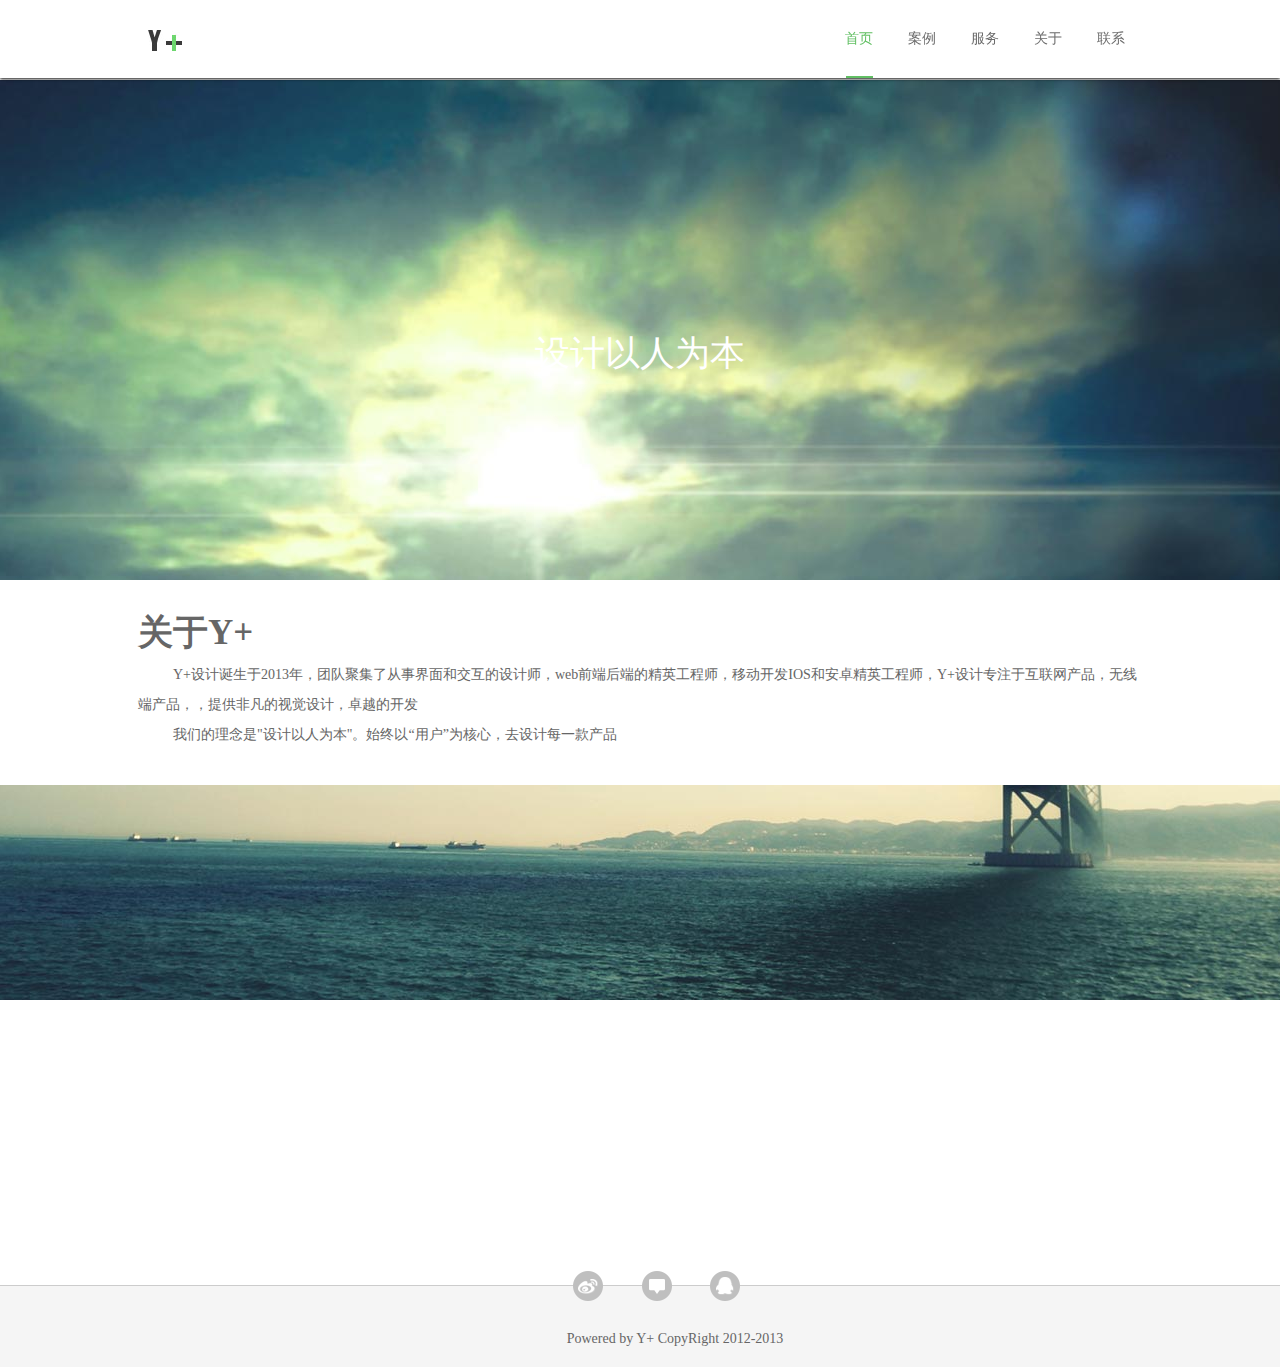
==== aboutus.html @ 8e9b40f6 "aboutus" ====
<!DOCTYPE html>
<html xmlns="http://www.w3.org/1999/xhtml">
<head>
  <title> 关于 </title>
	<link href="./css/common.css?tvJ" type="text/css" rel="stylesheet">
	<link href="./css/main.css?tvJ" type="text/css" rel="stylesheet">
	<script type="text/javascript" src="js/jquery-1.7.2.min.js"></script>
	<script type="text/javascript" src="js/jquery.parallax-1.1.3.js"></script>
	<script type="text/javascript" src="js/jquery.localscroll-1.2.7-min.js"></script>
	<script type="text/javascript" src="js/jquery.scrollTo-1.4.2-min.js"></script>
	<script type="text/javascript">
		$(document).ready(function(){
			$('#f1').parallax("50%", 2);
			$('#second').parallax("50%", 0.5);
			$('.bg').parallax("30%", 3, '',200);
			$('#second').click(function(){
				blockSlide();
			});
		})
		function blockSlide()
		{
			$('.yp').stop(true,true).animate({top:'125px',opacity:1},200);
			$('.shijue').stop(true,true).animate({left:'536',opacity:1},200);
			$('.jiaohu').stop(true,true).animate({right:'520px',opacity:1},200);
			$('.sheji').stop(true,true).animate({bottom:'85',opacity:1},200);
		}
</script>
	<style type="text/css">
		#f1{
			position:relative;
			background:url(images/aboutbg1.jpg) 50% 0 no-repeat fixed ;
			color: white;
			height: 500px;
			margin: 0px auto 0 auto;
			overflow:hidden;
			}
		#second
		{
			background: url(images/aboutbg2.jpg) 50% 0 no-repeat fixed;
			color: white;
			height: 500px;
			margin: 0 auto;
			overflow: hidden;
			padding: 0;
			position:relative;
		}
		#f1 .bg{
			background: url(images/trainers.png) 50% 500px no-repeat fixed;
			height: 500px;
			padding: 0;
			position: relative;
			width: 900px;
			z-index: 200;
		}
		.dword
		{
			position:absolute;
			top:50%;
			left:0;
			width:100%;
			text-align:center;
			font-size:35px;
		}
		.blockword{
			position:absolute;
			height:145px;
			width:150px;
			background:url(images/blockword.png) 0 -5px no-repeat;
			opacity:0;
			transition:all 1s ease-in-out;
			
		}
		.yp
		{
			left:608px;
		}
		.shijue
		{	/*
			top:74px;
			left:536px;
			*/
			left:0px;
			top:199px;
			background:url(images/blockword.png) 0 -155px no-repeat;
		}
		.jiaohu
		{
			/*
			top:75px;
			right:520px;
			*/
			top:200px;
			right:0px;
			background:url(images/blockword.png) 0 -303px no-repeat;
		}
		.sheji
		{
			/**
				top:145px;
			*/
			bottom:0px;
			left:607px;
			background:url(images/blockword.png) 0 -450px no-repeat;
		}
		#yintro{
			width:1004px;
			margin:0 auto 0 auto;
			padding:35px 0 35px 0;
			
		}
		#yintro h3{
			font-size:35px;
			line-height:35px;
			padding-bottom:10px;
		}
		#yintro p{
			line-height:30px;
			text-indent:35px;
		}
	</style>
 </head>

 <body>
	<div id="menu">
		<div class="head fix">
			<div class="left">
				<image class="logo" src="./images/logo.jpg" />
			</div>
			<div class="right fix">
				<div id="nav" class="nav">
					<ul>
						<li><a class="active" href="#">首页</a></li>
						<li><a href="#">案例</a></li>
						<li><a href="#">服务</a></li>
						<li><a href="#">关于</a></li>
						<li><a href="#">联系</a></li>
					</ul>
				</div>
			</div>
		</div>
	</div>
	<div style="height:80px"></div>
	<div id="f1">
		<div class="bg"></div>
		<div class="dword">设计以人为本</div>
	</div> <!--#intro-->
	<div id="yintro">
		<h3>关于Y+</h3>
		<p>Y+设计诞生于2013年，团队聚集了从事界面和交互的设计师，web前端后端的精英工程师，移动开发IOS和安卓精英工程师，Y+设计专注于互联网产品，无线端产品，，提供非凡的视觉设计，卓越的开发</p>
		<p>我们的理念是"设计以人为本"。始终以“用户”为核心，去设计每一款产品</p>
	</div>
	<div id="second">
		<div class='blockword yp'></div>
		<div class='blockword shijue'></div>
		<div class='blockword jiaohu'></div>
		<div class='blockword sheji'></div>
	</div> <!--#second-->
	<div id="footer">
			<div class="fwarp">
				<div class="fix socials">
					<a class="fotfirst">
					weibo
					</a>
					<a class="fotse">
					weibo
					</a>
					<a class="fotth">
					weibo
					</a>
				<!--
					<div>
						<dl class="flist">
							<dt>联系方式：</dt>
							<dd>邮箱：s56789678@163.com</dd>
							<dd style="text-indent:6px;">QQ：12121313123123</dd>
							<dd>电话：025-52105771</dd>
						</dl>
						<dl class="flist">
							<dt>关注我们：</dt>
							<dd>微博：allinlongway</dd>
							<dd>官网：www.yaddd.com</dd>
						</dl>
					</div>
					<div>
						<span class="inline">在线需求</span>
						<span class="consult">在线QQ咨询</span>
					</div>
					-->
				</div>
			</div>
			<h3>Powered by Y+ CopyRight 2012-2013</h3>
		</div>
 </body>
</html>
---- css/common.css ----
*{
	margin:0;
	padding:0;
}
body{color:#666666;font-size:14px;}
a {text-decoration:none;color:#666666}
---- css/main.css ----
#menu{
	box-shadow: 0 1px 3px 0 #000000;
    left: 0;
    position: fixed;
    top: 0;
    width: 100%;
    z-index: 9999;
	background:#fff;
	opacity:0.96;
}
.head{
	width:1024px;
	margin:0 auto;
}
.head .logo
{
	position:relative;
	left:20px;
	top:30px;
}

.left
{
	float:left;
	height:78px;
	width:700px;
}
 .right {
    margin-left: 700px;
    min-width:  340px;
}

#nav{
	float:left;
	font-size: 14px;
    height: 78px;
    line-height: 78px;
}
#nav li {
    float: left;
	margin-right:1px;
	list-style:none
}
#nav li > a {
    display: block;
    height: 78px;
    padding: 0 17px;
}
#nav li > a.active {
    background: url("../images/navbottom.jpg") no-repeat bottom center;
    color: #5bbd5d;
}
 .fix:after {
	clear: both;
    content: "";
    display: block;
    height: 0;
    overflow: hidden;
    visibility: hidden;
}
#intro{
	padding: 40px 0 40px 0px;
	margin-top:15px;
}
.list{
	display: inline;
    float: left;
    margin: 0 0px 0 0px;
    width: 285px;
	padding: 0 0 0 95px;
	background:url("../images/icon.png") no-repeat -110px -15px;
	
}
.list,.list_pos1,.list_pos2
{
	cursor:pointer;
	/*transition:all 0.5s ;*/
}
.list:hover{
	background:url("../images/icon_h.png") no-repeat -110px -15px;
	color:#5bbd5d;
}
.list_pos1:hover{
	background:url("../images/icon_h.png") no-repeat -100px -128px;
}
.list_pos2:hover{
	background:url("../images/icon_h.png") no-repeat -105px -268px;
}
.list dt {
    padding:0 0 0 0px;
	font-size:24px;
}

.list dd {
    line-height: 20px;
	padding: 0px 0 0 0;
	margin-top:20px;
	width:180px;
}
.list_pos1{
	background:url("../images/icon.png") no-repeat -100px -128px;
	width:275px;
}
.list_pos1 dd{
	
}
.list_pos2{
	width:100px;
	background:url("../images/icon.png") no-repeat -105px -268px;
}
.list_pos2 dd{
	
}
#content{
	margin:0 auto 40px auto;
	width:1024px;
}
#footer{
	width:100%;
	background:#f5f5f5;
	border-top:1px solid #ccc;
}
#footer > h3{
	font-size:14px;
	font-weight:normal;
	text-align:center;
	padding-bottom:20px;
	text-indent:70px;
}
.fwarp{
	width:1004px;
	margin:0 auto;
	background:#f5f5f5;
	padding:0px 0px 10px 0px;
	position:relative;
}
.socials{
	text-align:center;
	position:relative;
	top:-20px;
}
.socials a{
	display:inline-block;
	height:35px;
	width:35px;
	background:url(../images/footer.png) no-repeat -7px -4px;
	text-indent:-99999px;
	margin-left:30px;
}
.socials a.fotse{
	background-position:-7px -55px;
}
.socials a.fotth
{
	background-position:-7px -110px;
}
.socials a:hover
{
	background-position:-54px -4px;
}
.socials a.fotse:hover{
	background-position:-54px -55px;
}
.socials a.fotth:hover
{
	background-position:-54px -110px;
}
#footer .flist{
	display: inline;
    float: left;
    margin: 0 20px 0 0;
    width: 270px;
	padding: 0 0 0 0;
	color:#333333;
	
}
#footer  .flist dt {
    line-height: 20px;
    padding: 0 0 5px;
	font-size:12px;
}
 #footer .flist dd {
    line-height: 20px;
	font-size:12px;
}
.inline,.consult{
	display:inline-block;
	height:84px;
	width:180px;
	line-height:84px;
	text-indent:90px;
	background:#ededed url(../images/icon.png) no-repeat -110px -400px;
}
.consult{
	margin: 0 0 0 20px;
	background:#ededed url(../images/icon.png) no-repeat -110px -520px;
}
.inline:hover{
	background:#ededed url(../images/icon_h.png) no-repeat -109px -400px;
}
.consult:hover{
	background:#ededed url(../images/icon_h.png) no-repeat -109px -520px;
}
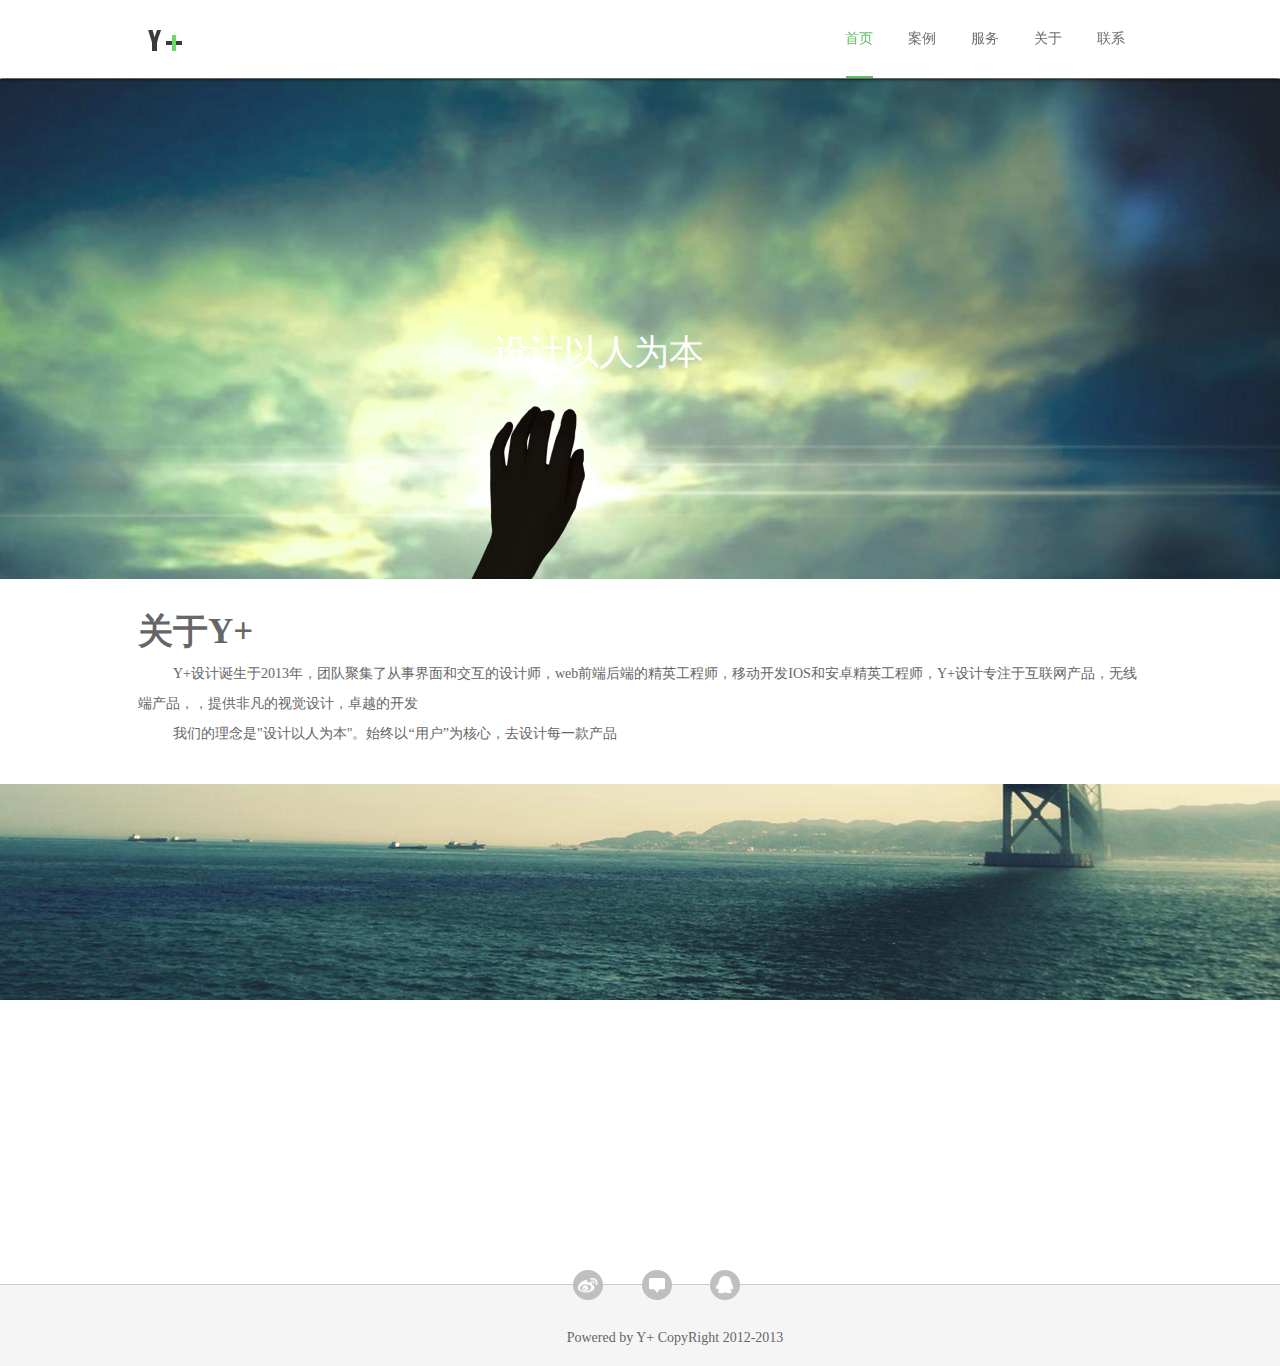
==== commit a371a7fd: "fix" ====
--- a/aboutus.html
+++ b/aboutus.html
@@ -12,16 +12,20 @@
 		$(document).ready(function(){
 			$('#f1').parallax("50%", 2);
 			$('#second').parallax("50%", 0.5);
-			$('.bg').parallax("30%", 3, '',200);
-			$('#second').click(function(){
-				blockSlide();
-			});
+			//$('.bg').parallax("30%", 3, '',200);
+			var se = $('#second');
+			var w = 150;
+			$('.dword').stop(true,true).animate({left:'-45%',opacity:1},200);
+			$('.sheji, .yp').css({left:se.width()/2-w/2});
+			$('.bg').stop(true,true).animate({top:'0'},1000);
 		})
 		function blockSlide()
 		{
-			$('.yp').stop(true,true).animate({top:'125px',opacity:1},200);
-			$('.shijue').stop(true,true).animate({left:'536',opacity:1},200);
-			$('.jiaohu').stop(true,true).animate({right:'520px',opacity:1},200);
+			var se = $('#second');
+			var w = 150
+			$('.yp').stop(true,true).animate({top:se.height()/4,opacity:1},200);
+			$('.shijue').stop(true,true).animate({left:(se.width()/2-150),opacity:1},200);
+			$('.jiaohu').stop(true,true).animate({right:(se.width()/2-150),opacity:1},200);
 			$('.sheji').stop(true,true).animate({bottom:'85',opacity:1},200);
 		}
 </script>
@@ -45,12 +49,14 @@
 			position:relative;
 		}
 		#f1 .bg{
-			background: url(images/trainers.png) 50% 500px no-repeat fixed;
+			background: url(images/trainers.png) 0% bottom no-repeat;
 			height: 500px;
 			padding: 0;
 			position: relative;
 			width: 900px;
 			z-index: 200;
+			top:250px;
+			left:35%;
 		}
 		.dword
 		{
@@ -58,9 +64,12 @@
 			top:50%;
 			left:0;
 			width:100%;
-			text-align:center;
+			opacity:0;
+			text-align:right;
 			font-size:35px;
+			transition:all 1s ease-in-out;
 		}
+		
 		.blockword{
 			position:absolute;
 			height:145px;
@@ -70,36 +79,22 @@
 			transition:all 1s ease-in-out;
 			
 		}
-		.yp
-		{
-			left:608px;
-		}
+		
 		.shijue
-		{	/*
-			top:74px;
-			left:536px;
-			*/
+		{	
 			left:0px;
 			top:199px;
-			background:url(images/blockword.png) 0 -155px no-repeat;
+			background:url(images/blockword.png) 3px -156px no-repeat;
 		}
 		.jiaohu
 		{
-			/*
-			top:75px;
-			right:520px;
-			*/
 			top:200px;
 			right:0px;
-			background:url(images/blockword.png) 0 -303px no-repeat;
+			background:url(images/blockword.png) -3px -303px no-repeat;
 		}
 		.sheji
 		{
-			/**
-				top:145px;
-			*/
 			bottom:0px;
-			left:607px;
 			background:url(images/blockword.png) 0 -450px no-repeat;
 		}
 		#yintro{
@@ -139,7 +134,7 @@
 			</div>
 		</div>
 	</div>
-	<div style="height:80px"></div>
+	<div style="height:79px"></div>
 	<div id="f1">
 		<div class="bg"></div>
 		<div class="dword">设计以人为本</div>
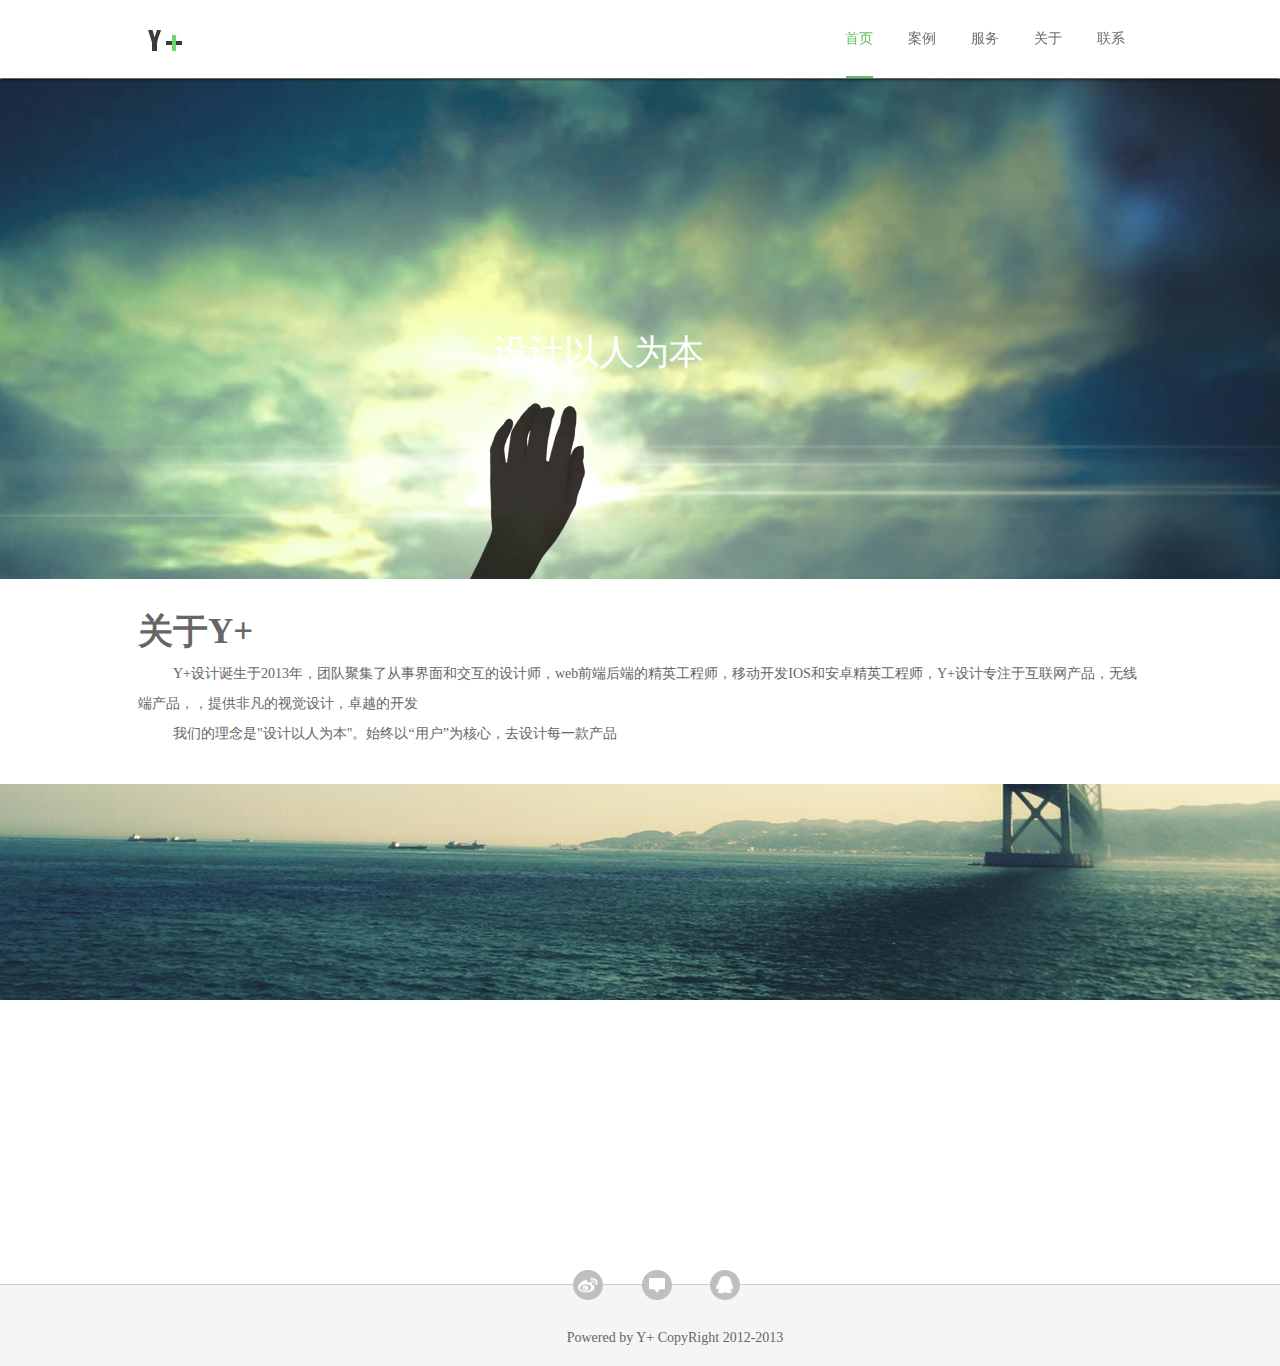
==== commit 67482824: "fix" ====
--- a/aboutus.html
+++ b/aboutus.html
@@ -17,7 +17,7 @@
 			var w = 150;
 			$('.dword').stop(true,true).animate({left:'-45%',opacity:1},200);
 			$('.sheji, .yp').css({left:se.width()/2-w/2});
-			$('.bg').stop(true,true).animate({top:'0'},1000);
+			$('.bg').stop(true,true).animate({top:'0',opacity:1},1000);
 		})
 		function blockSlide()
 		{
@@ -57,6 +57,7 @@
 			z-index: 200;
 			top:250px;
 			left:35%;
+			opacity:0;
 		}
 		.dword
 		{
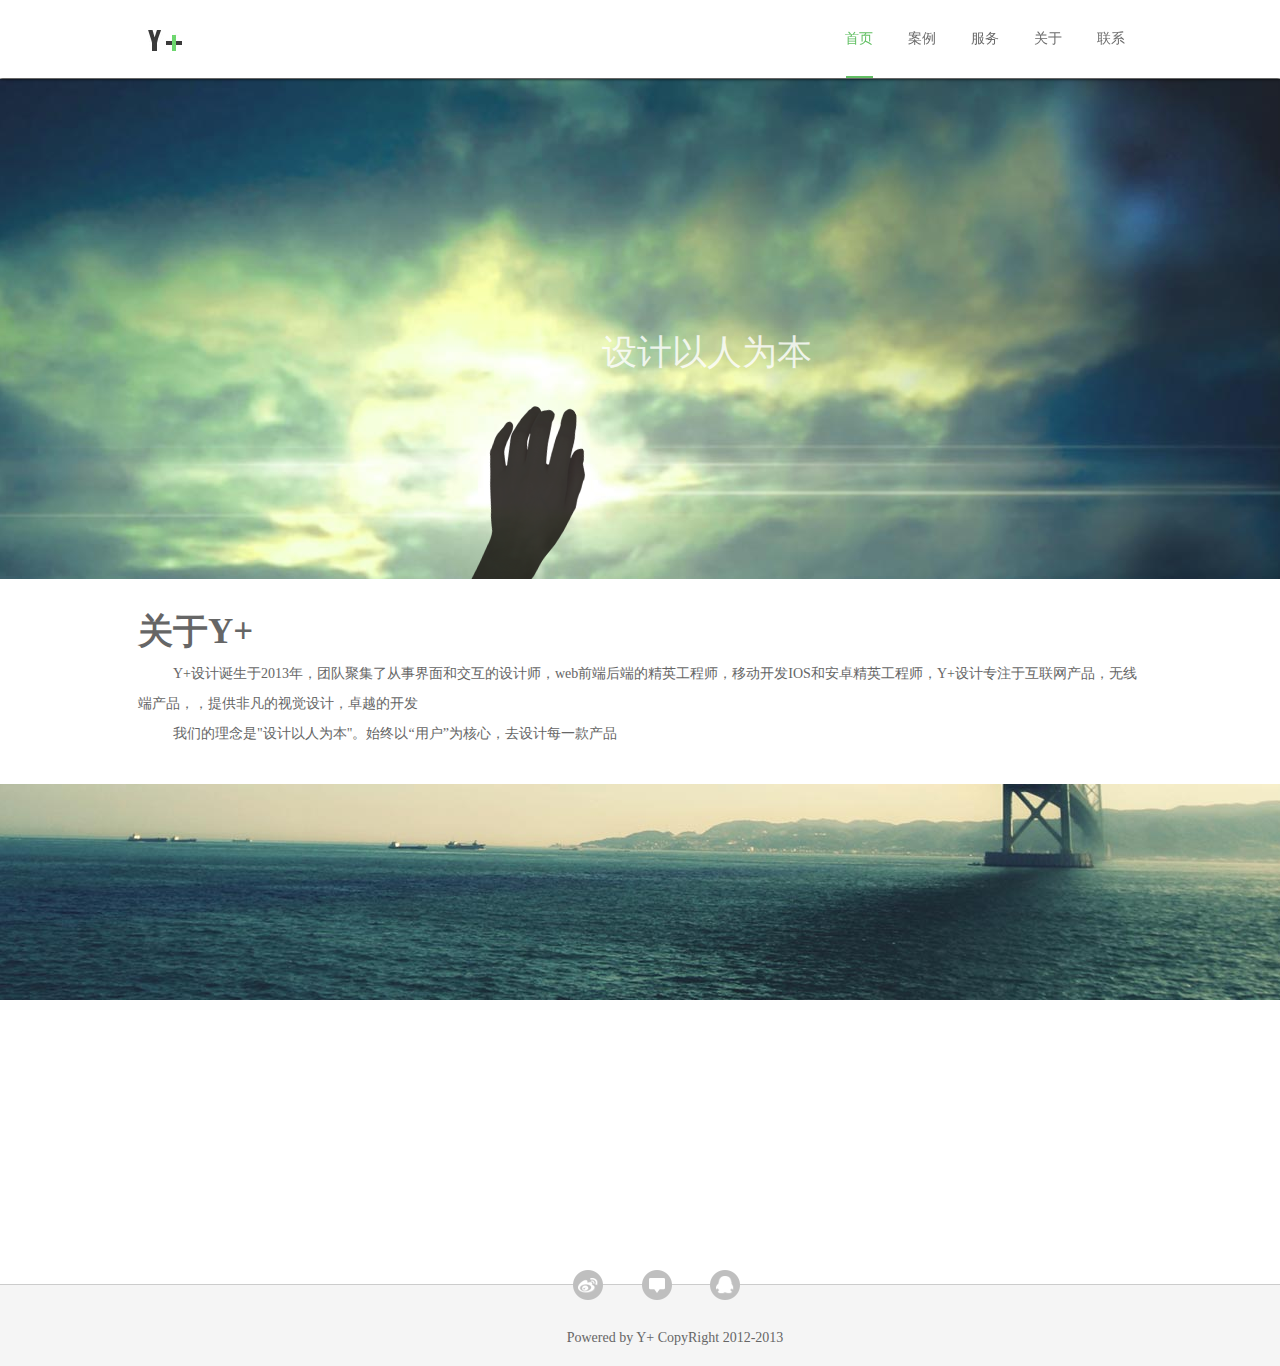
==== commit fdd2cdf0: "fix ie" ====
--- a/aboutus.html
+++ b/aboutus.html
@@ -1,11 +1,12 @@
-<!DOCTYPE html>
-<html xmlns="http://www.w3.org/1999/xhtml">
+<!DOCTYPE html PUBLIC "-//W3C//DTD HTML 4.01 Transitional//EN" "http://www.w3.org/TR/html4/loose.dtd">
+<html>
 <head>
-  <title> 关于 </title>
+	<meta http-equiv="Content-Type" content="text/html; charset=UTF-8">
+	<title> 关于 </title>
 	<link href="./css/common.css?tvJ" type="text/css" rel="stylesheet">
 	<link href="./css/main.css?tvJ" type="text/css" rel="stylesheet">
 	<script type="text/javascript" src="js/jquery-1.7.2.min.js"></script>
-	<script type="text/javascript" src="js/jquery.parallax-1.1.3.js"></script>
+	<script type="text/javascript" src="js/jquery.parallax-1.1.3.js?r=ve"></script>
 	<script type="text/javascript" src="js/jquery.localscroll-1.2.7-min.js"></script>
 	<script type="text/javascript" src="js/jquery.scrollTo-1.4.2-min.js"></script>
 	<script type="text/javascript">
@@ -15,18 +16,18 @@
 			//$('.bg').parallax("30%", 3, '',200);
 			var se = $('#second');
 			var w = 150;
-			$('.dword').stop(true,true).animate({left:'-45%',opacity:1},200);
-			$('.sheji, .yp').css({left:se.width()/2-w/2});
+			//$('.dword').stop(true,true).animate({left:'-45%',opacity:1},1000);
+			//$('.sheji, .yp').css({left:se.width()/2-w/2});
 			$('.bg').stop(true,true).animate({top:'0',opacity:1},1000);
 		})
 		function blockSlide()
 		{
-			var se = $('#second');
-			var w = 150
-			$('.yp').stop(true,true).animate({top:se.height()/4,opacity:1},200);
-			$('.shijue').stop(true,true).animate({left:(se.width()/2-150),opacity:1},200);
-			$('.jiaohu').stop(true,true).animate({right:(se.width()/2-150),opacity:1},200);
-			$('.sheji').stop(true,true).animate({bottom:'85',opacity:1},200);
+			//var se = $('#second');
+			//var w = 150
+			//$('.yp').stop(true,true).animate({top:se.height()/4,opacity:1},200);
+			//$('.shijue').stop(true,true).animate({left:(se.width()/2-150),opacity:1},200);
+			//$('.jiaohu').stop(true,true).animate({right:(se.width()/2-150),opacity:1},200);
+			//$('.sheji').stop(true,true).animate({bottom:'85',opacity:1},200);
 		}
 </script>
 	<style type="text/css">
@@ -68,7 +69,6 @@
 			opacity:0;
 			text-align:right;
 			font-size:35px;
-			transition:all 1s ease-in-out;
 		}
 		
 		.blockword{
@@ -77,10 +77,9 @@
 			width:150px;
 			background:url(images/blockword.png) 0 -5px no-repeat;
 			opacity:0;
-			transition:all 1s ease-in-out;
 			
 		}
-		
+		.yp{left:45%;}
 		.shijue
 		{	
 			left:0px;
@@ -96,6 +95,7 @@
 		.sheji
 		{
 			bottom:0px;
+			left:45%;
 			background:url(images/blockword.png) 0 -450px no-repeat;
 		}
 		#yintro{
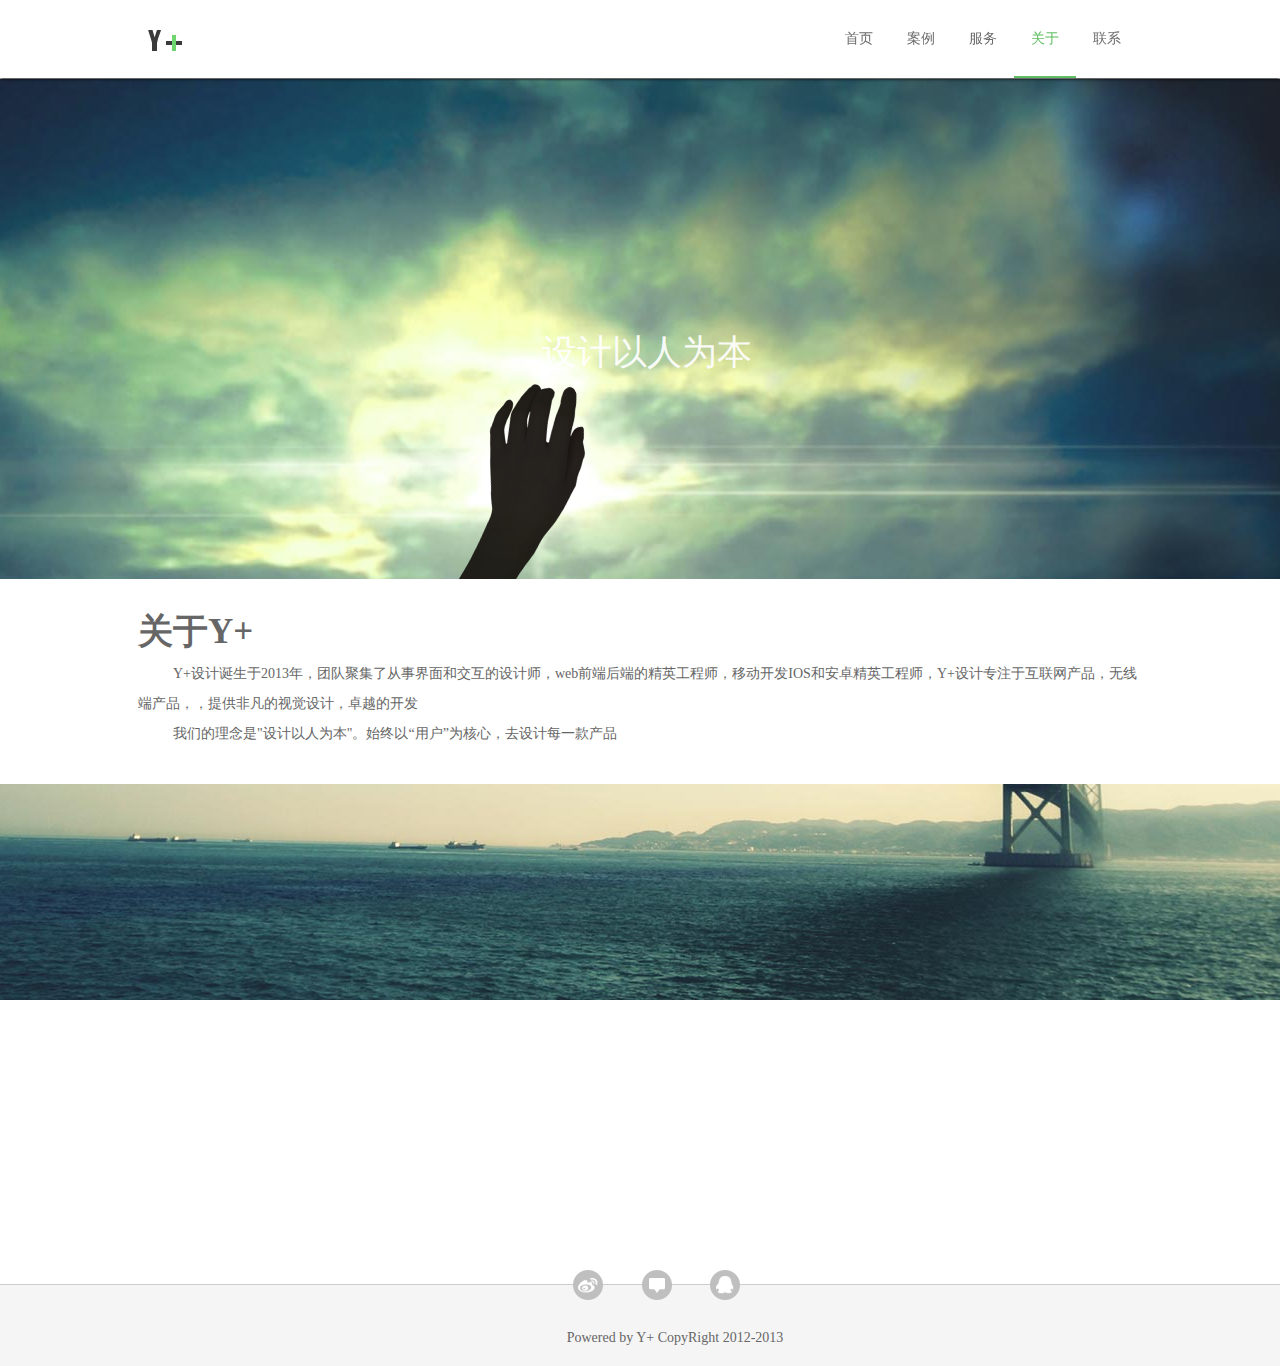
==== commit a88c2a7a: "nav" ====
--- a/aboutus.html
+++ b/aboutus.html
@@ -6,6 +6,7 @@
 	<link href="./css/common.css?tvJ" type="text/css" rel="stylesheet">
 	<link href="./css/main.css?tvJ" type="text/css" rel="stylesheet">
 	<script type="text/javascript" src="js/jquery-1.7.2.min.js"></script>
+	<script type='text/javascript' src='js/common.js'></script>
 	<script type="text/javascript" src="js/jquery.parallax-1.1.3.js?r=ve"></script>
 	<script type="text/javascript" src="js/jquery.localscroll-1.2.7-min.js"></script>
 	<script type="text/javascript" src="js/jquery.scrollTo-1.4.2-min.js"></script>
@@ -125,10 +126,11 @@
 			<div class="right fix">
 				<div id="nav" class="nav">
 					<ul>
-						<li><a class="active" href="#">首页</a></li>
+						<li><a class="lava" href="#"></a></li>
+						<li><a href="#">首页</a></li>
 						<li><a href="#">案例</a></li>
 						<li><a href="#">服务</a></li>
-						<li><a href="#">关于</a></li>
+						<li><a class="active" href="#">关于</a></li>
 						<li><a href="#">联系</a></li>
 					</ul>
 				</div>
--- a/css/main.css
+++ b/css/main.css
@@ -35,20 +35,32 @@
 	font-size: 14px;
     height: 78px;
     line-height: 78px;
+	position:relative;
 }
 #nav li {
     float: left;
-	margin-right:1px;
+	margin-right:0px;
 	list-style:none
 }
 #nav li > a {
     display: block;
     height: 78px;
     padding: 0 17px;
+	position:relative;
 }
 #nav li > a.active {
-    background: url("../images/navbottom.jpg") no-repeat bottom center;
+    /*background: url("../images/navbottom.jpg") repeat-x bottom center;*/
     color: #5bbd5d;
+}
+#nav li .lava{
+	display:block;
+	position:absolute;
+	left:0px;
+	height:2px;
+	background:#5bbd5d;
+	bottom:0px;
+	width:0px;
+	padding:0;
 }
  .fix:after {
 	clear: both;
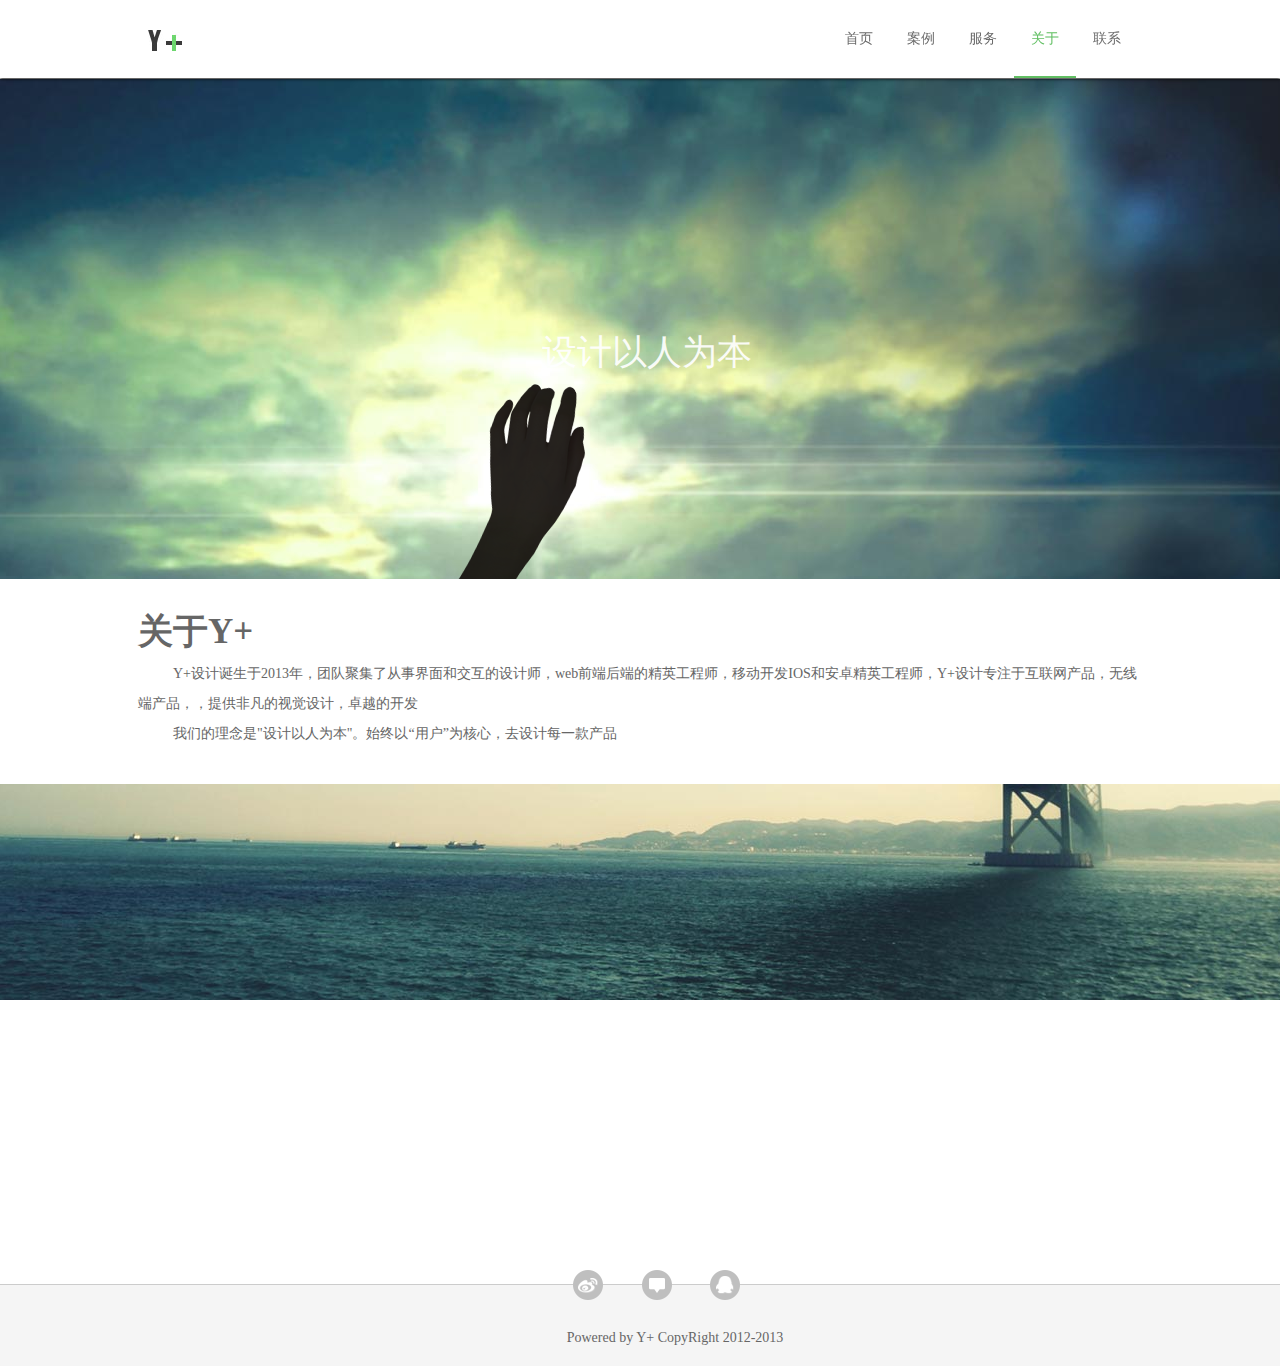
==== commit f12a8808: "service" ====
--- a/aboutus.html
+++ b/aboutus.html
@@ -127,10 +127,10 @@
 				<div id="nav" class="nav">
 					<ul>
 						<li><a class="lava" href="#"></a></li>
-						<li><a href="#">首页</a></li>
+						<li><a href="index.html">首页</a></li>
 						<li><a href="#">案例</a></li>
-						<li><a href="#">服务</a></li>
-						<li><a class="active" href="#">关于</a></li>
+						<li><a href="service.html">服务</a></li>
+						<li><a class="active" href="aboutus.html">关于</a></li>
 						<li><a href="#">联系</a></li>
 					</ul>
 				</div>
--- a/css/main.css
+++ b/css/main.css
@@ -203,6 +203,91 @@
 	text-indent:90px;
 	background:#ededed url(../images/icon.png) no-repeat -110px -400px;
 }
+.se_bg{background:#fafafa}
+.se_list{height:183px;padding: 70px 0 70px 0;margin:0 auto;width:1004px;}
+.line{border-top:1px solid #e6e6e6;}
+.se_word{margin-left:230px;}
+.se_list img{
+	float:left;
+}
+.se_list h3{
+	font-size:24px;
+	font-weight:bold;
+	padding: 40px 0 0 0;
+}
+
+.se_list p{
+	line-height:30px;
+}
+.se_r img{
+	float:right;
+}
+.se_r .se_word{
+	margin-left:0px;
+}
+.se_pannel1{
+	height:685px;
+	background:url('../images/ser1.jpg') no-repeat center bottom;
+	border-bottom:1px solid #ccc;
+	
+}
+.se_pannel2{
+	border-bottom:1px solid #ccc;
+	margin-top:50px;
+}
+.se_pannel1 div,.se_pannel2 div{
+	margin:0 auto;
+	width:960px;
+}
+.se_pannel1 h3,.se_pannel2 h3{
+	font-size:30px;
+	margin: 75px 0 25px 0;
+	padding-left:30px;
+	
+}
+.se_pannel1 p,.se_pannel2 p{
+	font-size:14px;
+	line-height:25px;
+	width:460px;
+	padding-left:30px;
+}
+.se_pannel2 h3{
+	position:absolute;
+	margin:0;
+	left:50%;
+	top:200px;
+}
+.se_pannel2 p{
+	width:500px;
+	position:absolute;
+	margin:0;
+	left:50%;
+	top:260px;
+}
+
+.se_pannel2 div{
+	height:555px;
+	width:960px;
+	background:url('../images/ser2.jpg') no-repeat left bottom;
+	position:relative;
+}
+.se_pannel3 div{
+	width:960px;
+	margin:0 auto;
+	height:520px;
+	background:url('../images/ser3.jpg') no-repeat center bottom;
+	margin-bottom:80px;
+}
+.se_pannel3  h3{
+	font-size:30px;
+	margin: 75px 0 25px 0;
+	text-align:center;
+}
+.se_pannel3 p{
+	font-size:14px;
+	line-height:25px;
+	text-align:center;
+}
 .consult{
 	margin: 0 0 0 20px;
 	background:#ededed url(../images/icon.png) no-repeat -110px -520px;
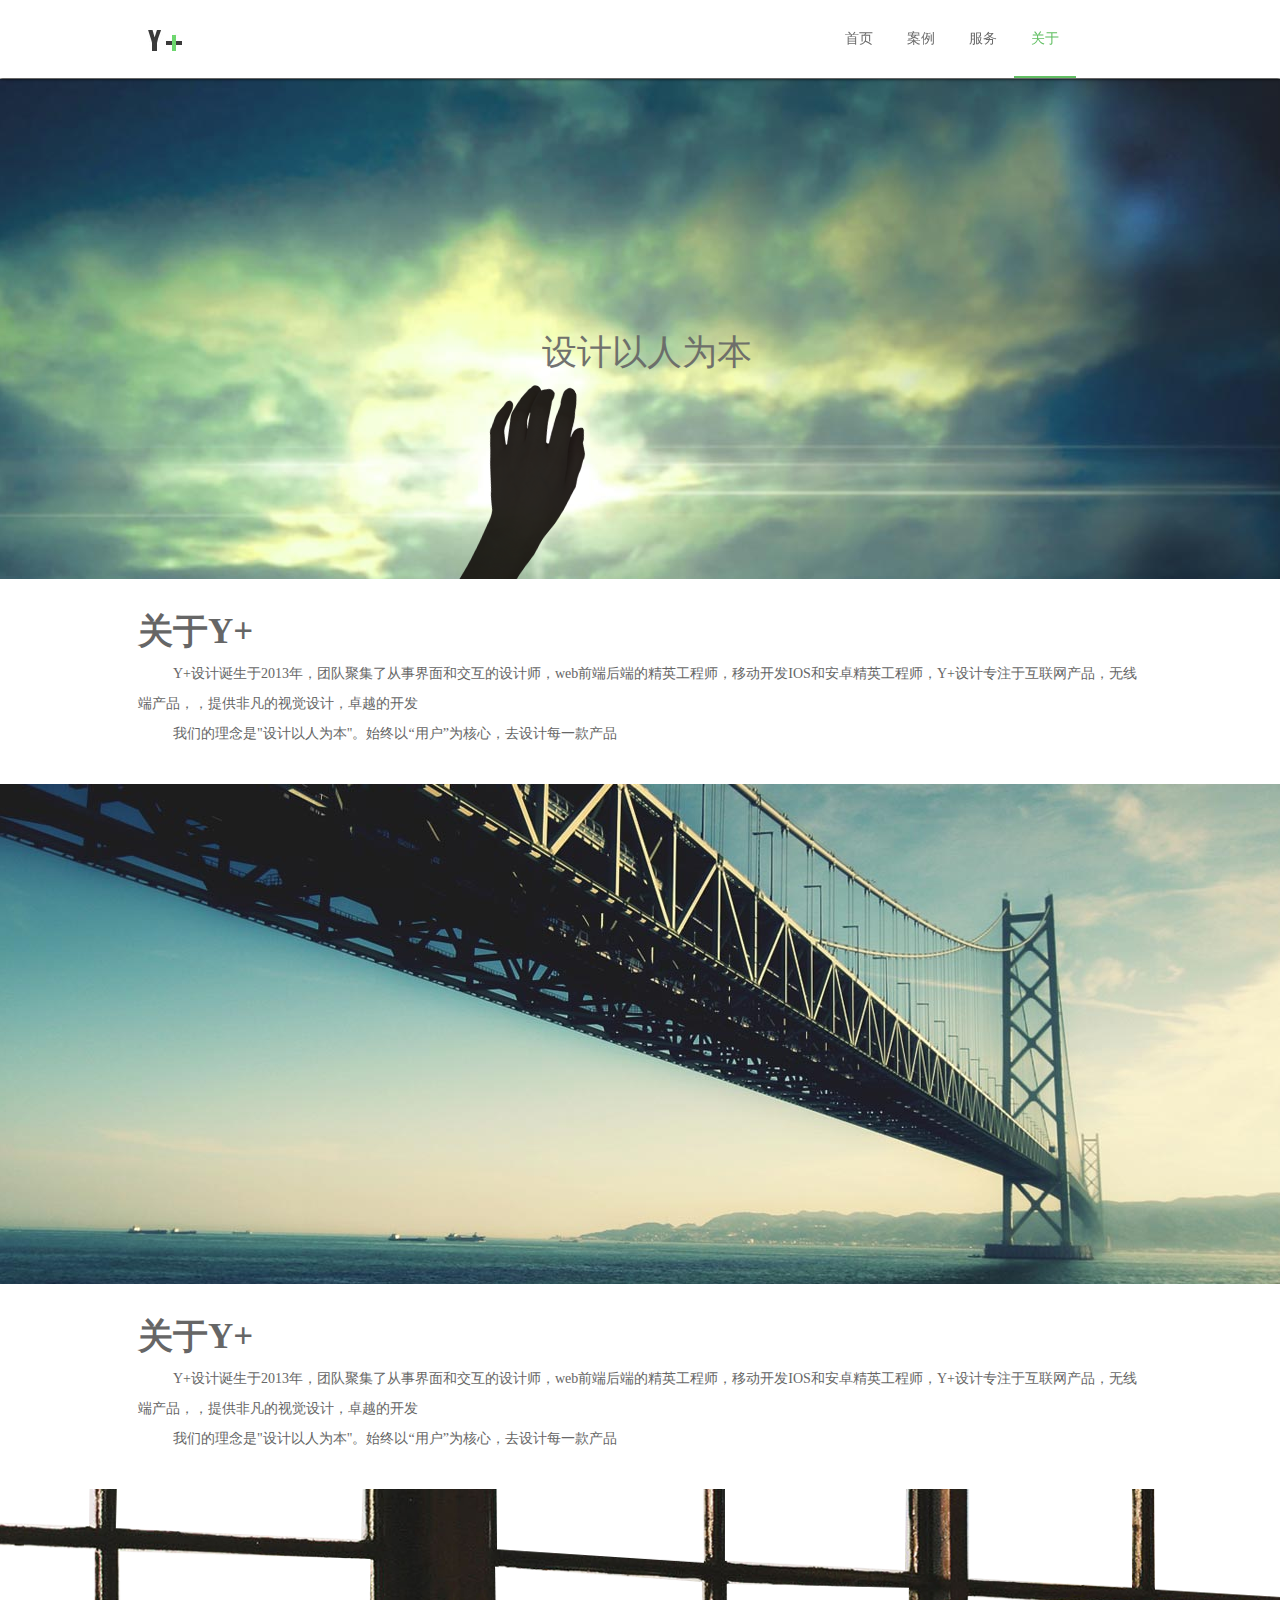
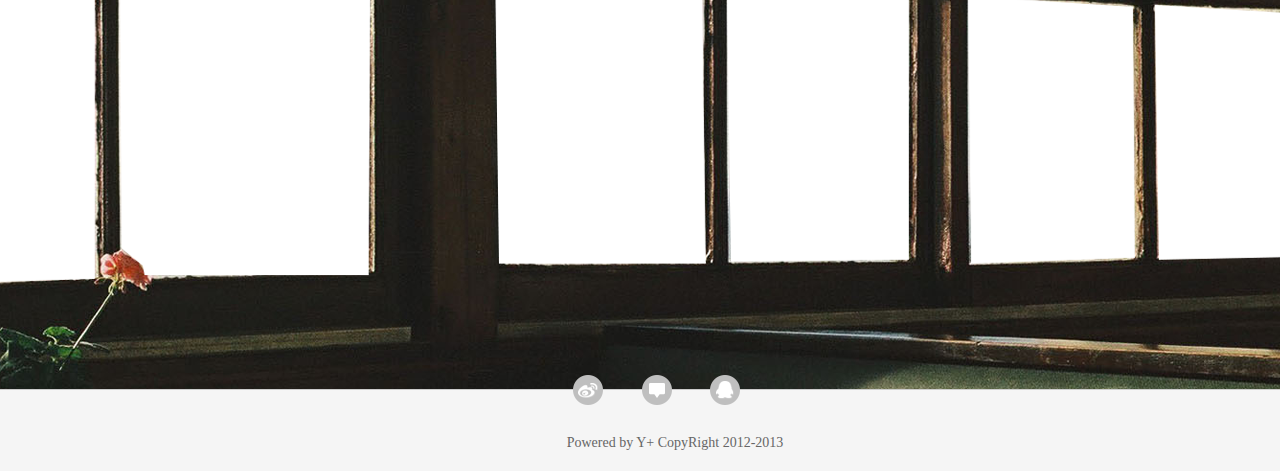
==== commit c8f8c331: "link" ====
--- a/aboutus.html
+++ b/aboutus.html
@@ -14,22 +14,11 @@
 		$(document).ready(function(){
 			$('#f1').parallax("50%", 2);
 			$('#second').parallax("50%", 0.5);
-			//$('.bg').parallax("30%", 3, '',200);
+			$('#third').parallax("50%",0.5);
 			var se = $('#second');
 			var w = 150;
-			//$('.dword').stop(true,true).animate({left:'-45%',opacity:1},1000);
-			//$('.sheji, .yp').css({left:se.width()/2-w/2});
 			$('.bg').stop(true,true).animate({top:'0',opacity:1},1000);
 		})
-		function blockSlide()
-		{
-			//var se = $('#second');
-			//var w = 150
-			//$('.yp').stop(true,true).animate({top:se.height()/4,opacity:1},200);
-			//$('.shijue').stop(true,true).animate({left:(se.width()/2-150),opacity:1},200);
-			//$('.jiaohu').stop(true,true).animate({right:(se.width()/2-150),opacity:1},200);
-			//$('.sheji').stop(true,true).animate({bottom:'85',opacity:1},200);
-		}
 </script>
 	<style type="text/css">
 		#f1{
@@ -40,7 +29,7 @@
 			margin: 0px auto 0 auto;
 			overflow:hidden;
 			}
-		#second
+		#second,#third
 		{
 			background: url(images/aboutbg2.jpg) 50% 0 no-repeat fixed;
 			color: white;
@@ -49,6 +38,16 @@
 			overflow: hidden;
 			padding: 0;
 			position:relative;
+		}
+		#third{
+			background: url(images/window_bg.jpg) 50% 0 no-repeat fixed;
+		}
+		#third .window
+		{
+			background: url(images/window.png) 50% top no-repeat;
+			height: 500px;
+			padding: 0;
+			position: relative;
 		}
 		#f1 .bg{
 			background: url(images/trainers.png) 0% bottom no-repeat;
@@ -70,8 +69,17 @@
 			opacity:0;
 			text-align:right;
 			font-size:35px;
-		}
-		
+			color:#666666;
+		}
+		.sword{
+			position:absolute;
+			top:50%;
+			left:0;
+			width:100%;
+			opacity:0;
+			text-align:right;
+			font-size:35px;
+		}
 		.blockword{
 			position:absolute;
 			height:145px;
@@ -131,7 +139,6 @@
 						<li><a href="#">案例</a></li>
 						<li><a href="service.html">服务</a></li>
 						<li><a class="active" href="aboutus.html">关于</a></li>
-						<li><a href="#">联系</a></li>
 					</ul>
 				</div>
 			</div>
@@ -153,6 +160,15 @@
 		<div class='blockword jiaohu'></div>
 		<div class='blockword sheji'></div>
 	</div> <!--#second-->
+	<div id="yintro">
+		<h3>关于Y+</h3>
+		<p>Y+设计诞生于2013年，团队聚集了从事界面和交互的设计师，web前端后端的精英工程师，移动开发IOS和安卓精英工程师，Y+设计专注于互联网产品，无线端产品，，提供非凡的视觉设计，卓越的开发</p>
+		<p>我们的理念是"设计以人为本"。始终以“用户”为核心，去设计每一款产品</p>
+	</div>
+	<div id="third">
+		<div class="window"></div>
+		<div class="sword">愿我们的设计，会让世界有点点不同</div>
+	</div> <!--#third-->
 	<div id="footer">
 			<div class="fwarp">
 				<div class="fix socials">
--- a/css/common.css
+++ b/css/common.css
@@ -2,5 +2,5 @@
 	margin:0;
 	padding:0;
 }
-body{color:#666666;font-size:14px;}
+body{color:#666666;font-size:14px; font-family:"Microsoft YaHei",微软雅黑,"MicrosoftJhengHei",华文细黑,STHeiti,MingLiu}
 a {text-decoration:none;color:#666666}--- a/css/main.css
+++ b/css/main.css
@@ -185,6 +185,7 @@
 	padding: 0 0 0 0;
 	color:#333333;
 	
+	
 }
 #footer  .flist dt {
     line-height: 20px;
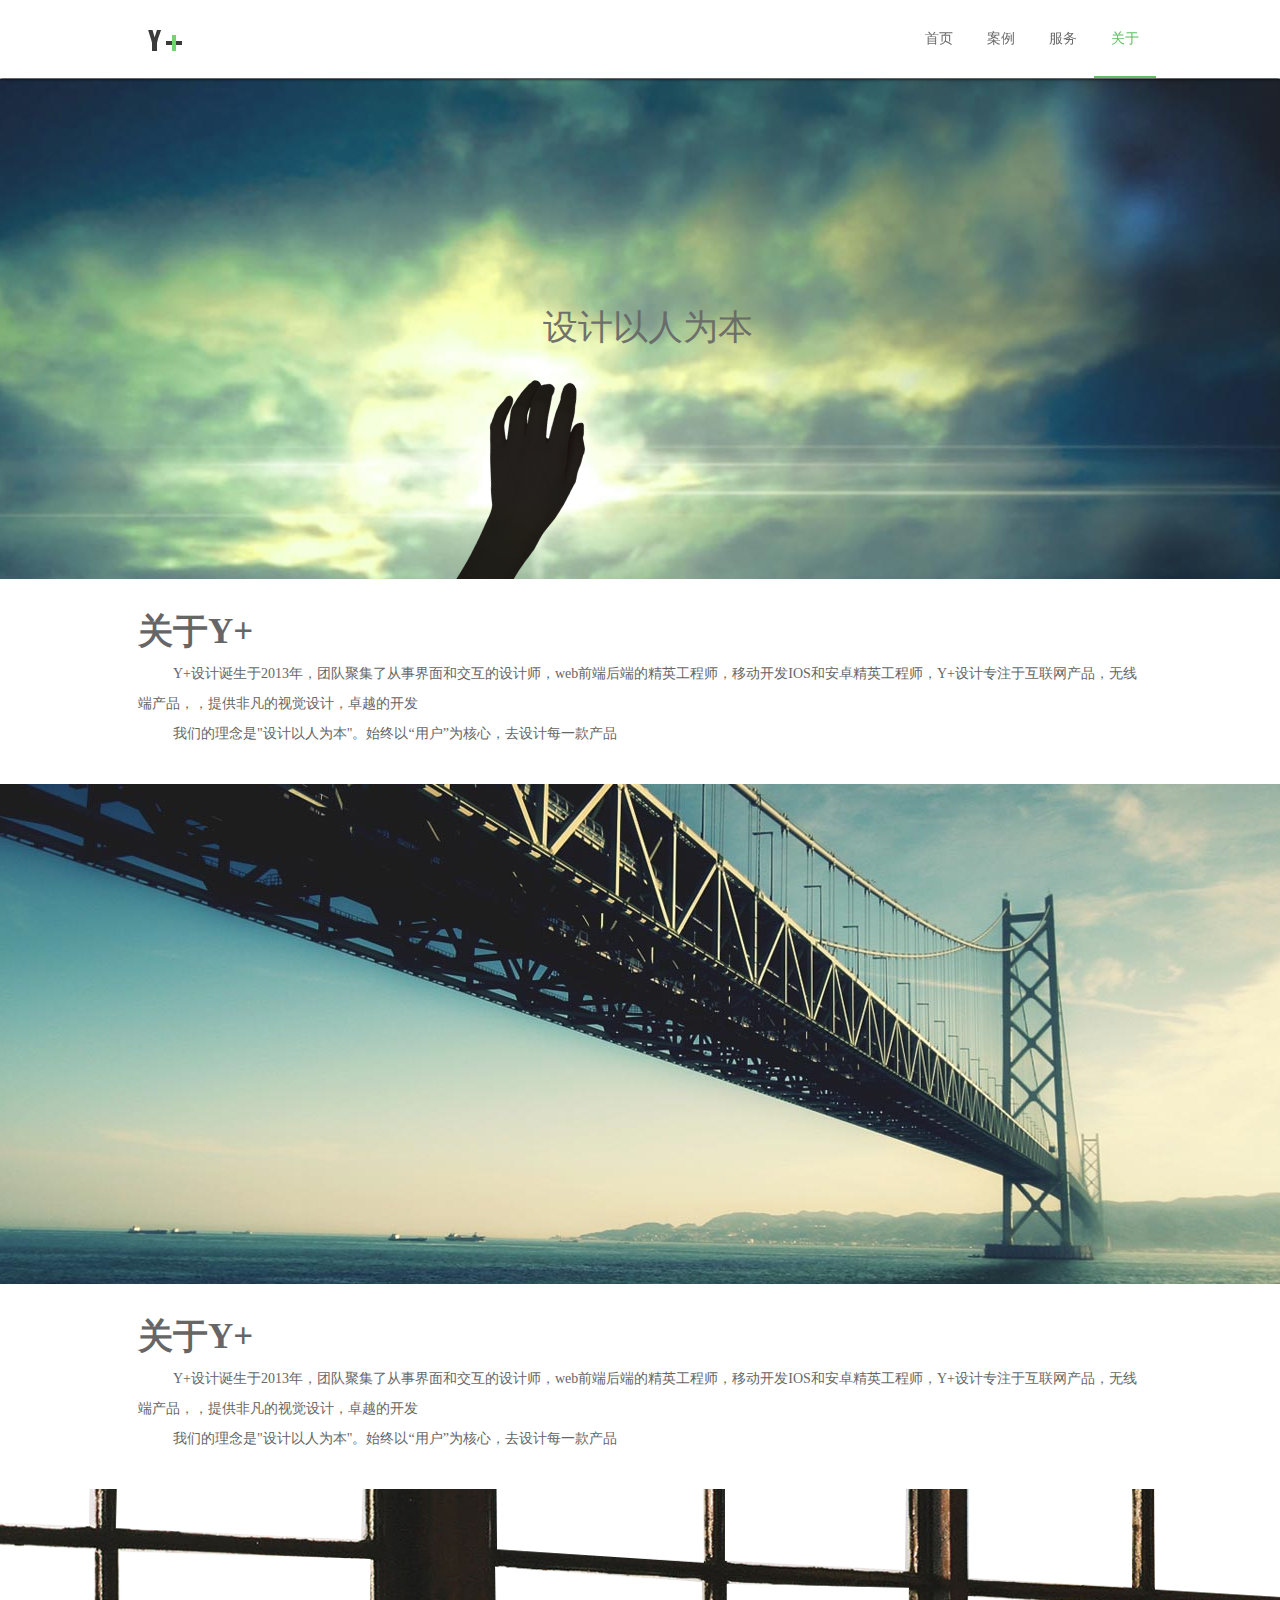
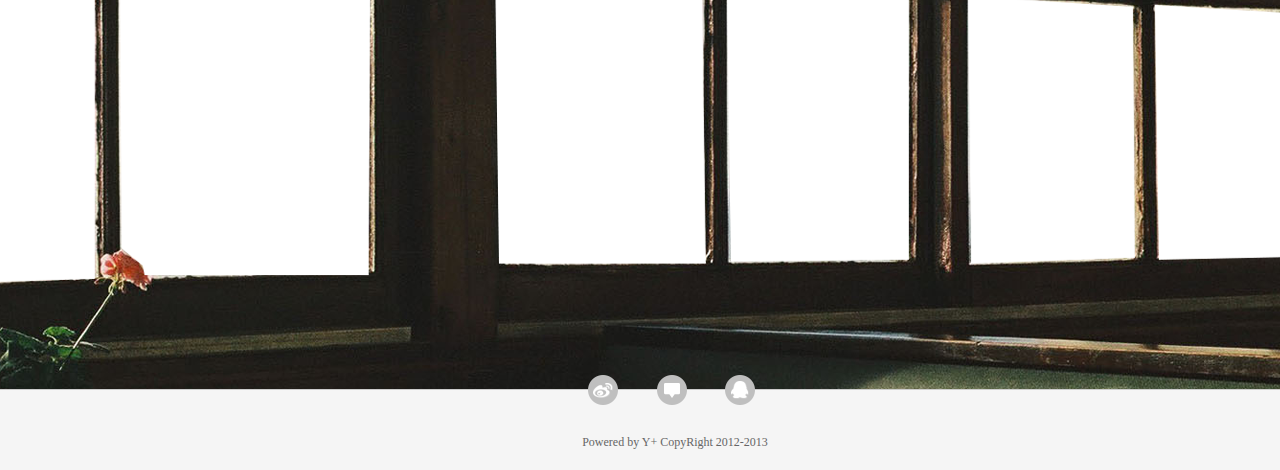
==== commit 18e7c906: "detail page" ====
--- a/aboutus.html
+++ b/aboutus.html
@@ -1,5 +1,5 @@
-<!DOCTYPE html PUBLIC "-//W3C//DTD HTML 4.01 Transitional//EN" "http://www.w3.org/TR/html4/loose.dtd">
-<html>
+<!DOCTYPE html>
+<html xmlns="http://www.w3.org/1999/xhtml">
 <head>
 	<meta http-equiv="Content-Type" content="text/html; charset=UTF-8">
 	<title> 关于 </title>
@@ -63,13 +63,14 @@
 		.dword
 		{
 			position:absolute;
-			top:50%;
+			top:45%;
 			left:0;
 			width:100%;
 			opacity:0;
 			text-align:right;
 			font-size:35px;
 			color:#666666;
+			font-weight:normal;
 		}
 		.sword{
 			position:absolute;
@@ -79,6 +80,7 @@
 			opacity:0;
 			text-align:right;
 			font-size:35px;
+			font-weight:normal;
 		}
 		.blockword{
 			position:absolute;
@@ -92,12 +94,12 @@
 		.shijue
 		{	
 			left:0px;
-			top:199px;
+			top:180px;
 			background:url(images/blockword.png) 3px -156px no-repeat;
 		}
 		.jiaohu
 		{
-			top:200px;
+			top:180px;
 			right:0px;
 			background:url(images/blockword.png) -3px -303px no-repeat;
 		}
@@ -136,7 +138,7 @@
 					<ul>
 						<li><a class="lava" href="#"></a></li>
 						<li><a href="index.html">首页</a></li>
-						<li><a href="#">案例</a></li>
+						<li><a href="example.html">案例</a></li>
 						<li><a href="service.html">服务</a></li>
 						<li><a class="active" href="aboutus.html">关于</a></li>
 					</ul>
--- a/css/main.css
+++ b/css/main.css
@@ -26,7 +26,7 @@
 	width:700px;
 }
  .right {
-    margin-left: 700px;
+    margin-left: 780px;
     min-width:  340px;
 }
 
@@ -133,7 +133,7 @@
 	border-top:1px solid #ccc;
 }
 #footer > h3{
-	font-size:14px;
+	font-size:12px;
 	font-weight:normal;
 	text-align:center;
 	padding-bottom:20px;
@@ -150,6 +150,7 @@
 	text-align:center;
 	position:relative;
 	top:-20px;
+	margin-left:30px;
 }
 .socials a{
 	display:inline-block;
@@ -244,7 +245,7 @@
 	font-size:30px;
 	margin: 75px 0 25px 0;
 	padding-left:30px;
-	
+	font-weight:normal;
 }
 .se_pannel1 p,.se_pannel2 p{
 	font-size:14px;
@@ -298,4 +299,90 @@
 }
 .consult:hover{
 	background:#ededed url(../images/icon_h.png) no-repeat -109px -520px;
+}
+.ex_wrap{
+	margin:0 auto 100px auto;
+	width:1020px;
+}
+.ex_wrap li{
+	float:left;
+	list-style-type:none;
+	margin:60px 15px 0 15px;
+	padding:0;
+}
+.ex_wrap li a{
+	height:200px;
+	width:300px;
+	overflow:hidden;
+	display: block;
+	
+}
+.ex_wrap img{
+	transition: all 0.2s ease 0s;
+}
+.ex_wrap a:hover img{
+	transform: scale(1.5);
+}
+.ex_wrap h3{
+	text-align:center;
+	height:35px;
+	line-height:35px;
+}
+.ex_wrap p{
+	text-align:center;
+}
+.im_nav
+{
+	box-shadow: 0 1px 3px 0 #000000;
+	left: 0;
+	top: 0;
+	width: 100%;
+	z-index: 9999;
+	background:#fff;
+	opacity:0.96;
+}
+.im_wrap
+{
+	width:710px;
+	margin:0 auto;
+}
+.im_nav a
+{
+	display:inline-block;
+	text-indent:-9999px;
+	height:80px;
+	width:100px;
+	background:url(../images/xqicon.png) no-repeat center top;
+}
+.im_nav a:hover
+{
+	background-position:center -313px;
+}
+.back
+{
+float:left;
+}
+.arrow
+{
+	float:right;
+}
+.im_nav 	a.ar_pre
+{
+	background:url(../images/xqicon.png) no-repeat center -100px;
+	
+}
+.im_nav 	a.ar_pre:hover{
+	background-position: center -413px;
+}
+.im_nav a.ar_next
+{
+	background-position: center -205px;
+}
+.im_nav a.ar_next:hover{
+	background-position: center -519px;
+}
+.placeHolder{
+	margin: 60px 0px 200px 0;
+	text-align:center;
+	width:100%;
 }